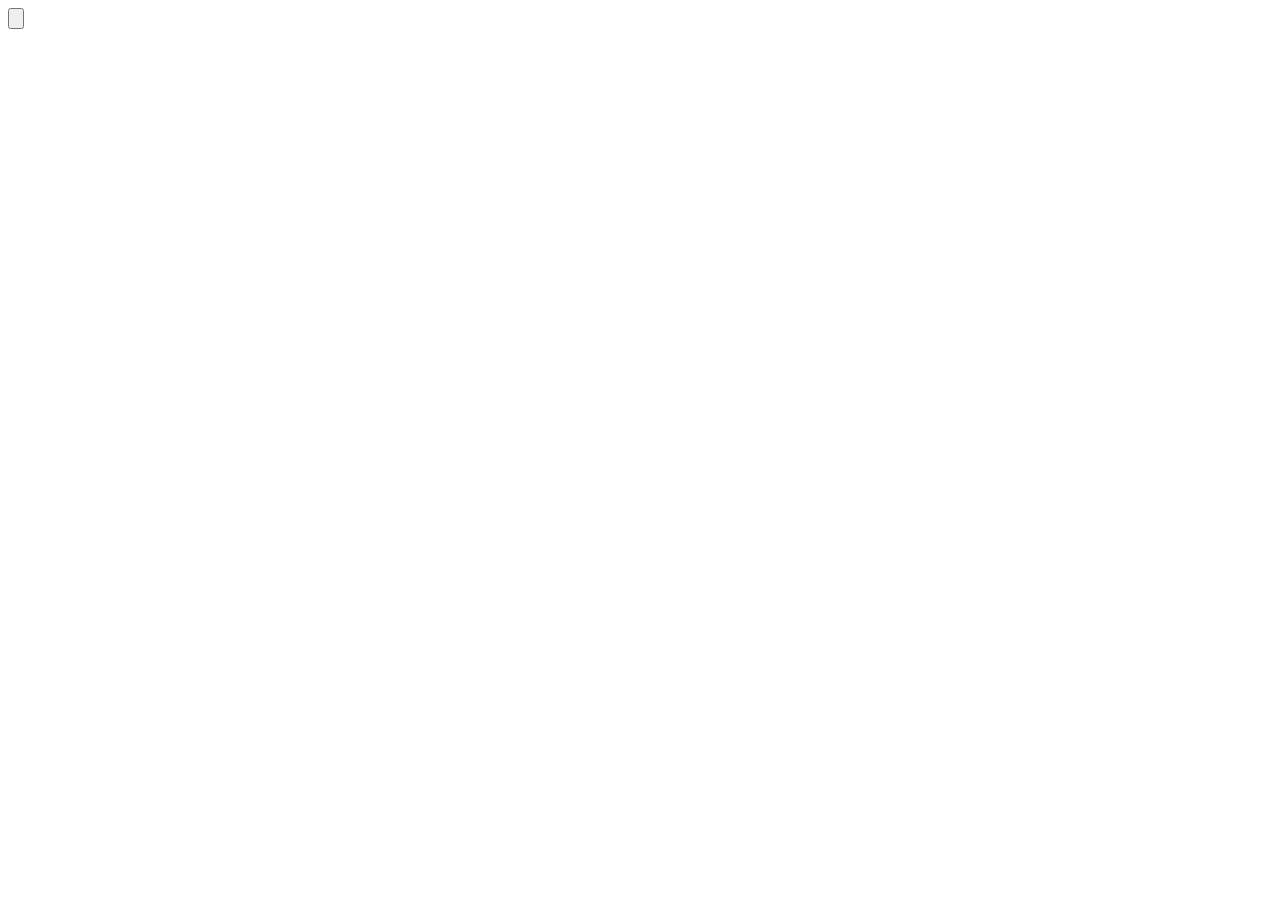
==== habits.html @ 37a02cbe "Mobile View Fixed and added some part in utitliy file" ====
<!DOCTYPE html>
<html lang="en">
<head>
  <meta charset="UTF-8">
  <meta name="viewport" content="width=device-width, initial-scale=1.0">
  <title>Document</title>
</head>
<body>
  <button class="btn btn-sm btn-square border-2 bg-base-100 hover:bg-base-100 duration-200 ease-in-out text-gray-500 border-gray-500 hover:border-gray-500 dark:text-gray-400 dark:border-gray-400 dark:hover:border-gray-400" aria-label="Tick habit"><svg aria-hidden="true" focusable="false" data-prefix="fas" data-icon="check" class="svg-inline--fa fa-check w-6 h-6 duration-200 ease-in-out opacity-0" role="img" xmlns="http://www.w3.org/2000/svg" viewBox="0 0 448 512"><path fill="currentColor" d="M438.6 105.4C451.1 117.9 451.1 138.1 438.6 150.6L182.6 406.6C170.1 419.1 149.9 419.1 137.4 406.6L9.372 278.6C-3.124 266.1-3.124 245.9 9.372 233.4C21.87 220.9 42.13 220.9 54.63 233.4L159.1 338.7L393.4 105.4C405.9 92.88 426.1 92.88 438.6 105.4H438.6z"></path></svg></button>
</body>
</html>
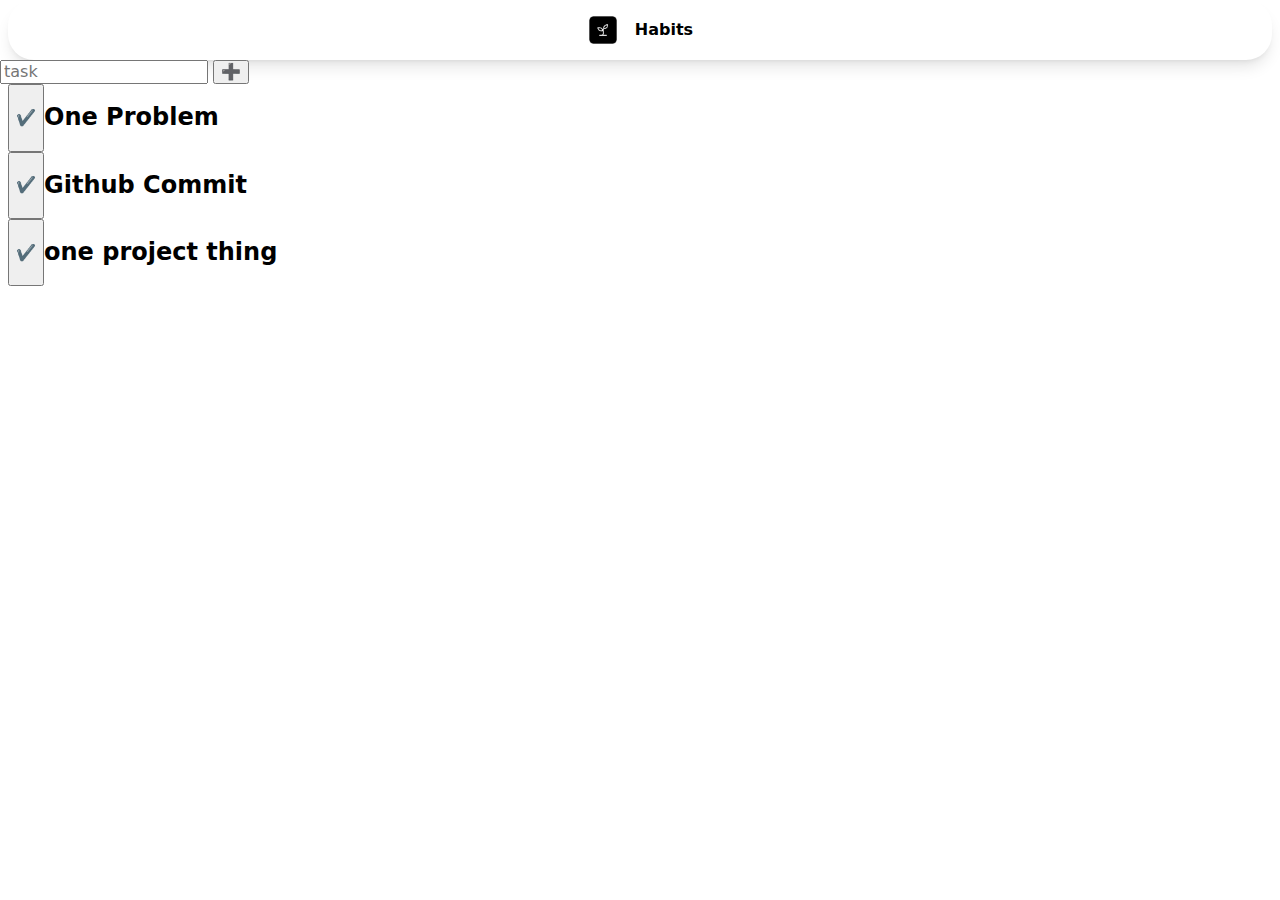
==== commit 902bf8d1: "improve in desktop view" ====
--- a/habits.html
+++ b/habits.html
@@ -3,9 +3,38 @@
 <head>
   <meta charset="UTF-8">
   <meta name="viewport" content="width=device-width, initial-scale=1.0">
+  <link rel="stylesheet" href="./styles/mordern-normalize.css">
+  <link rel="stylesheet" href="./styles/utils.css">
+  <link rel="stylesheet" href="./styles/habits.css">
   <title>Document</title>
 </head>
 <body>
-  <button class="btn btn-sm btn-square border-2 bg-base-100 hover:bg-base-100 duration-200 ease-in-out text-gray-500 border-gray-500 hover:border-gray-500 dark:text-gray-400 dark:border-gray-400 dark:hover:border-gray-400" aria-label="Tick habit"><svg aria-hidden="true" focusable="false" data-prefix="fas" data-icon="check" class="svg-inline--fa fa-check w-6 h-6 duration-200 ease-in-out opacity-0" role="img" xmlns="http://www.w3.org/2000/svg" viewBox="0 0 448 512"><path fill="currentColor" d="M438.6 105.4C451.1 117.9 451.1 138.1 438.6 150.6L182.6 406.6C170.1 419.1 149.9 419.1 137.4 406.6L9.372 278.6C-3.124 266.1-3.124 245.9 9.372 233.4C21.87 220.9 42.13 220.9 54.63 233.4L159.1 338.7L393.4 105.4C405.9 92.88 426.1 92.88 438.6 105.4H438.6z"></path></svg></button>
+  <header class="container">
+    <nav class="navbar">
+        <img src="./images/icon (2).png" alt="logo" class="logo">
+        <h1 class="logo_text">Habits</h1>
+   </nav>
+</header>
+
+ <form>
+  <input id="task" type="text" placeholder="task">
+  <button type="submit">➕</button>
+ </form>
+  <div class="container habit_div">
+    <div class="list">
+      <button class="box1">✔️</button>
+      <h2>One Problem</h2>
+    </div>
+    <div class="list">
+      <button class="box2">✔️</button>
+      <h2>Github Commit</h2>
+    </div>
+    <div class="list">
+      <button class="box3">✔️</button>
+      <h2>one project thing</h2>
+    </div>
+
+    </div>
+  
 </body>
 </html>--- a/styles/utils.css
+++ b/styles/utils.css
@@ -0,0 +1,173 @@
+/* xs */
+/* @media (min-width: 475px) {} */
+
+/* sm */
+/* @media (min-width: 640px) {} */
+
+/* md */
+/* @media (min-width: 768px) {} */
+
+/* lg */
+/* @media (min-width: 1024px) {} */
+
+/* xl */
+/* @media (min-width: 1280px) {} */
+
+/* 2xl */
+/* @media (min-width: 1536px) {} */
+
+/* CSS */
+
+/* titles and subtitles */
+.title {
+  text-align: center;
+  text-transform: capitalize;
+  font-size: var(--size-lg);
+  
+}
+.subtitle {
+  text-align: center;
+  font-size: var(--size-4xl);
+  font-weight: 600;
+  color: var(--clr-dark);
+
+}
+.btn {
+  background-color: var(--clr-white);
+  border: 2px solid var(--clr-dark);
+  border-radius: 30px;
+  box-shadow: var(--clr-dark) 4px 4px 0 0;
+  color: var(--clr-dark);
+  cursor: pointer;
+  display: inline-block;
+  font-weight: 600;
+  font-size: var(--size-4xl);
+  padding: 0 20px;
+  line-height: 70px;
+  text-align: center;
+  text-decoration: none;
+  user-select: none;
+  -webkit-user-select: none;
+  touch-action: manipulation;
+  display: flex;
+  justify-content: center;
+  align-items: center;
+}
+
+.arrow {
+  width:35px;
+  height:35px;
+  margin-left: 10px;
+  animation: bounce 1s infinite;
+}
+@keyframes bounce {
+  0% {
+      opacity: 0;
+      transform: rotate(360deg) translate(-10px, 0px);
+  }
+  50% {
+      opacity: 1;
+  }
+  100% {
+      opacity: 0;
+      transform: rotate(360deg) translate(0px, 0px);
+  }
+}
+/* @keyframes bounce { 0%, 100% { transform: translateX(-25%); animation-timing-function: cubic-bezier(0.8, 0, 1, 1); } 50% { transform: translateX(0); animation-timing-function: cubic-bezier(0, 0, 0.2, 1); } } */
+
+.btn:hover {
+  transform: translate(2px,2px);
+  background-color: var(--clr-dark);
+  color: var(--clr-white);
+  box-shadow: var(--clr-white) 4px 4px 0 0;
+}
+
+.btn:active {
+  box-shadow: var(--clr-dark) 2px 2px 0 0;
+  transform: translate(2px, 2px);
+}
+
+@media (min-width: 768px) {
+  .btn {
+    min-width: 120px;
+    padding: 0 25px;
+  }
+}
+
+.aside {
+  text-align: end;
+  margin-right: 30%;
+  font-size: var(--size-3xl);
+}
+
+  
+  .container {
+    width: 100%;
+    margin-left: auto;
+    margin-right: auto;
+    padding-left: 0.5rem;
+    padding-right: 0.5rem;
+  
+  }
+  
+  .section {
+    margin-top: 2rem;
+    padding: 1rem;
+    align-content: center;
+  }
+  
+  
+  /* xs */
+  @media (min-width: 475px) {
+    .container {
+      max-width: 475px;
+    }
+
+  }
+  
+  /* sm */
+  @media (min-width: 640px) {
+    .container {
+      max-width: 640px;
+    }
+    .section {
+      margin-top: 1px;
+    }
+  }
+  
+  /* md */
+  @media (min-width: 768px) {
+    .container {
+      max-width: 768px;
+    }
+  }
+  
+  /* lg */
+  @media (min-width: 1024px) {
+    .container {
+      max-width: 1024px;
+    }
+  
+    .section {
+      margin-top: 10rem;
+    }
+  }
+  
+  /* xl */
+  @media (min-width: 1280px) {
+    .container {
+      max-width: 1280px;
+    }
+    .section {
+      margin-top: 12rem;
+    }
+  }
+  
+  /* 2xl */
+  @media (min-width: 1536px) {
+    .container {
+      max-width: 1536px;
+    }
+  }
+
+  --- a/styles/habits.css
+++ b/styles/habits.css
@@ -0,0 +1,24 @@
+.navbar {
+  width: 100%;
+    display: flex;
+    justify-content: center;
+    align-items: center;
+    gap: 1rem;
+    background-color: var(--clr-white);
+    padding: 10px;
+    border-radius: 26px;
+    box-shadow:rgba(0, 0, 0, 0) 0px 0px 0px 0px, rgba(0, 0, 0, 0) 0px 0px 0px 0px, rgba(0, 0, 0, 0.1) 0px 10px 15px -3px, rgba(0, 0, 0, 0.1) 0px 4px 6px -4px
+
+}
+
+.logo {
+  width: 2rem;
+}
+.logo_text {
+  font-size: var(--size-3xl);
+  padding: rem;
+}
+/* sheet styling */
+.list {
+  display: flex;
+}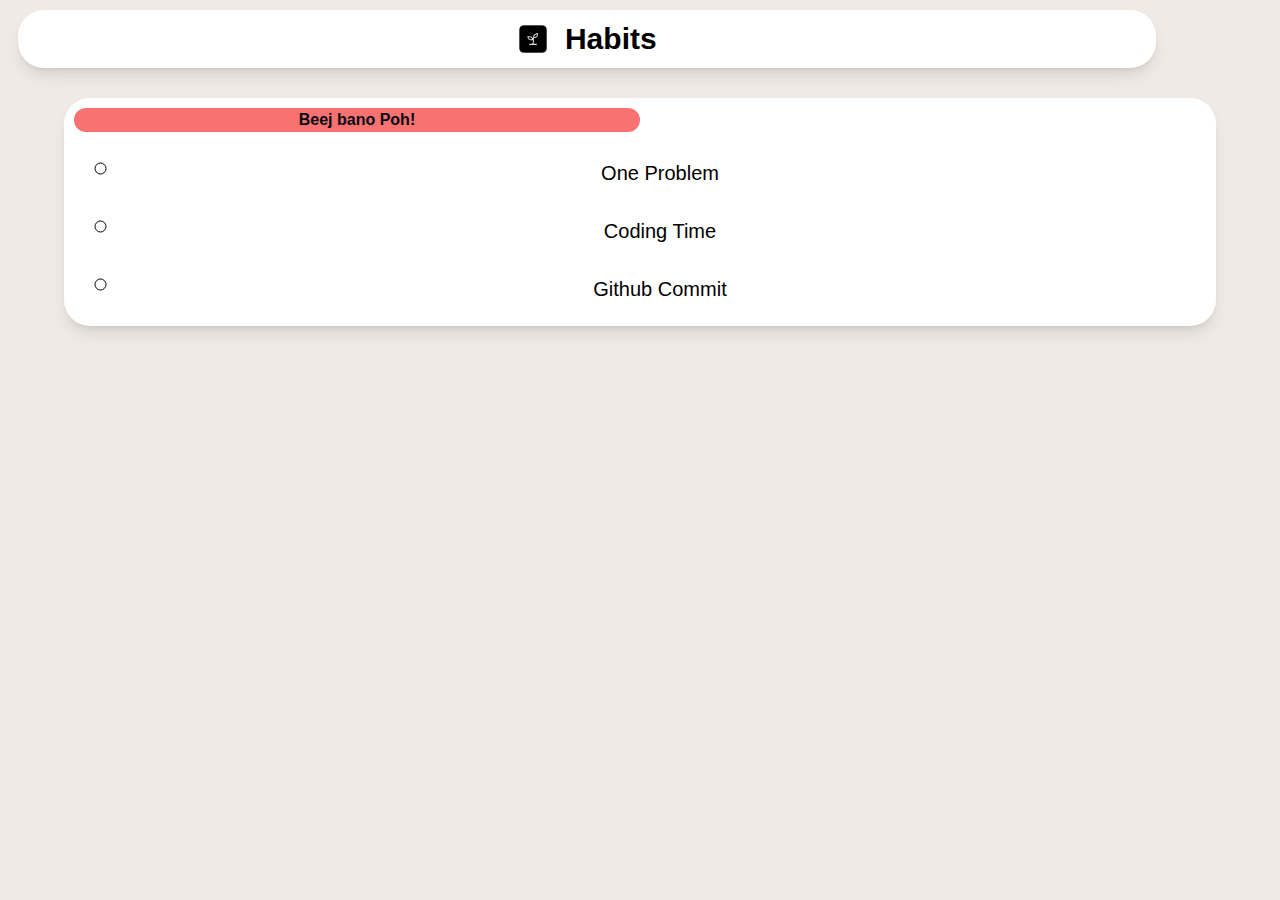
==== commit 3f490ee0: "the habits MVP is done!" ====
--- a/habits.html
+++ b/habits.html
@@ -4,6 +4,7 @@
   <meta charset="UTF-8">
   <meta name="viewport" content="width=device-width, initial-scale=1.0">
   <link rel="stylesheet" href="./styles/mordern-normalize.css">
+  <link rel="stylesheet" href="./styles/style.css">
   <link rel="stylesheet" href="./styles/utils.css">
   <link rel="stylesheet" href="./styles/habits.css">
   <title>Document</title>
@@ -14,27 +15,15 @@
         <img src="./images/icon (2).png" alt="logo" class="logo">
         <h1 class="logo_text">Habits</h1>
    </nav>
-</header>
-
- <form>
-  <input id="task" type="text" placeholder="task">
-  <button type="submit">➕</button>
- </form>
-  <div class="container habit_div">
-    <div class="list">
-      <button class="box1">✔️</button>
-      <h2>One Problem</h2>
-    </div>
-    <div class="list">
-      <button class="box2">✔️</button>
-      <h2>Github Commit</h2>
-    </div>
-    <div class="list">
-      <button class="box3">✔️</button>
-      <h2>one project thing</h2>
-    </div>
-
-    </div>
-  
+  </header>
+  <div class="container" id="habits__card">
+    <div class="feature"><h4>Beej bano Poh!</h4></div>
+    <ul>
+      <li class="todo"><button class="todo_btn">One Problem</button></li>
+      <li class="todo"><button class="todo_btn">Coding Time</button></li>
+      <li class="todo"><button class="todo_btn">Github Commit</button></li>
+    </ul>
+  </div>
+  <script src="./src/habits.js"></script>
 </body>
 </html>--- a/styles/style.css
+++ b/styles/style.css
@@ -0,0 +1,79 @@
+:root {
+    --clr-dark: #070a13;
+    --clr-light: #efeae6;
+    --clr-slate400: #94a3b8;
+    --clr-white: white;
+    --clr-slate600: #475569;
+    --clr-slate800: #291334;
+    --clr-highlight: #e0a82e;
+    --clr-rose: #f87272;
+  
+    /* rose rgb(225, 29, 72) */
+    /* indigo rgb(79, 70, 229) */
+  
+    /* sizes */
+    --size-xxs: 0.5rem;
+    --size-xs: 0.75rem;
+    --size-sm: 0.875rem;
+    --size-base: 1rem;
+    --size-lg: 1.125rem;
+    --size-xl: 1.25rem;
+    --size-2xl: 1.5rem;
+    --size-3xl: 1.875rem;
+    --size-4xl: 2.25rem;
+    --size-5xl: 3rem;
+    --size-6xl: 3.75rem;
+    --size-7xl: 4.5rem;
+    --size-8xl: 6rem;
+    --size-9xl: 8rem;
+    --size-10xl: 10rem;
+  }
+* {
+    margin: 0;
+    line-height: calc(1em + 0.5rem);
+}
+ html {
+    scroll-behavior: smooth;
+ }
+body {
+    font-family: Poppins ,'General Sans', sans-serif;
+    background-color: var(--clr-light);
+}
+
+
+img,
+picture,
+video,
+canvas,
+svg {
+  display: block;
+  max-width: 100%;
+  user-select: none;
+}
+
+button {
+  display: inline-block;
+  margin-top: 20px;
+  margin-left: auto;
+  margin-right: auto;
+  padding: 0px;
+  border: none;
+  background: none;
+  cursor: pointer;
+  color: inherit;
+}
+  
+strong {
+    color: var(--clr-highlight);
+}
+span {
+    text-align:end;
+    font-size: var(--size-6xl);
+}
+
+body {
+  scroll-snap-type: y mandatory;
+}
+.container {
+  scroll-snap-align: start;
+}--- a/styles/utils.css
+++ b/styles/utils.css
@@ -27,23 +27,24 @@
 }
 .subtitle {
   text-align: center;
-  font-size: var(--size-4xl);
-  font-weight: 600;
+  font-size: var(--size-5xl);
+  font-weight: 400;
+  line-height: 1.5;
   color: var(--clr-dark);
 
 }
 .btn {
   background-color: var(--clr-white);
   border: 2px solid var(--clr-dark);
-  border-radius: 30px;
+  border-radius: 50px;
   box-shadow: var(--clr-dark) 4px 4px 0 0;
   color: var(--clr-dark);
   cursor: pointer;
   display: inline-block;
   font-weight: 600;
-  font-size: var(--size-4xl);
+  font-size: var(--size-6xl);
   padding: 0 20px;
-  line-height: 70px;
+  line-height: 100px;
   text-align: center;
   text-decoration: none;
   user-select: none;
@@ -52,6 +53,7 @@
   display: flex;
   justify-content: center;
   align-items: center;
+  padding:20px;
 }
 
 .arrow {
@@ -130,6 +132,9 @@
     .container {
       max-width: 640px;
     }
+    .title {
+      font-size: var(--size-xl);
+    }
     .section {
       margin-top: 1px;
     }
--- a/styles/habits.css
+++ b/styles/habits.css
@@ -1,8 +1,14 @@
+body {
+  display: flex;
+  flex-direction: column;
+  align-items: center;
+}
 .navbar {
-  width: 100%;
+  width: 90%;
     display: flex;
     justify-content: center;
     align-items: center;
+    margin: 10px;
     gap: 1rem;
     background-color: var(--clr-white);
     padding: 10px;
@@ -18,7 +24,41 @@
   font-size: var(--size-3xl);
   padding: rem;
 }
-/* sheet styling */
-.list {
-  display: flex;
-}+/* styling the feature */
+.feature {
+  background-color: var(--clr-rose);
+  color: var(--clr-dark);
+  border-radius: 26px;
+  width: 50%;
+  font-weight: 500;
+}
+
+
+/* styling the card */
+ #habits__card {
+  width: 90%;
+    margin: 20px;
+    text-align: center;
+    gap: 1rem;
+    background-color: var(--clr-white);
+    padding: 10px;
+    border-radius: 26px;
+    box-shadow:rgba(0, 0, 0, 0) 0px 0px 0px 0px, rgba(0, 0, 0, 0) 0px 0px 0px 0px, rgba(0, 0, 0, 0.1) 0px 10px 15px -3px, rgba(0, 0, 0, 0.1) 0px 4px 6px -4px
+
+}
+
+.todo {
+  margin: 10px;
+  list-style: circle;
+  font-size: var(--size-4xl);
+
+}
+.todo_btn {
+  border: none;
+  background-color: var(--clr-white);
+  font-size: var(--size-xl);
+  font-weight: 500;
+}
+.todo:hover {
+  font-size: var(--size-5xl);
+}
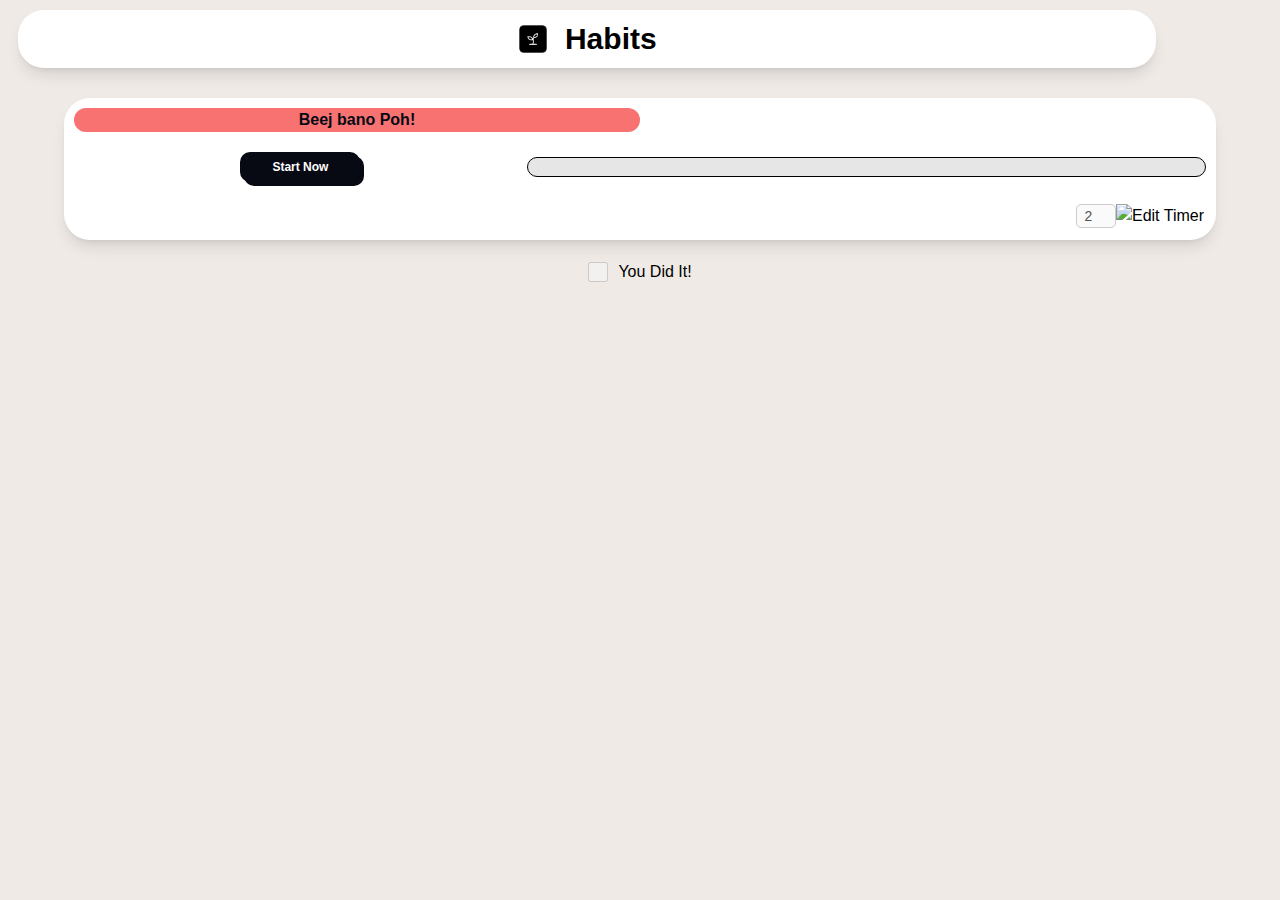
==== commit 96d3d145: "making the habits page" ====
--- a/habits.html
+++ b/habits.html
@@ -18,12 +18,22 @@
   </header>
   <div class="container" id="habits__card">
     <div class="feature"><h4>Beej bano Poh!</h4></div>
-    <ul>
-      <li class="todo"><button class="todo_btn">One Problem</button></li>
-      <li class="todo"><button class="todo_btn">Coding Time</button></li>
-      <li class="todo"><button class="todo_btn">Github Commit</button></li>
-    </ul>
-  </div>
+      <div class="habit-header">
+        <button id="startTimer" class="btn">Start Now</button>
+        <div class="progress-bar-container">
+          <div id="progressBar"></div>
+        </div>
+      </div>
+        <div class="timer-setting">
+          <input id="timerInput" type="number" placeholder="Minutes" min="2" value="2" disabled>
+          <img id="editTimer" src="https://img.icons8.com/material-outlined/24/000000/edit--v1.png" alt="Edit Timer">
+        </div>
+        
+      </div>
+      <div class="commit">
+        <input type="checkbox" id="commitCheckbox" disabled>
+        <label for="commitCheckbox">You Did It!</label>
+      </div>
   <script src="./src/habits.js"></script>
 </body>
 </html>--- a/styles/style.css
+++ b/styles/style.css
@@ -36,6 +36,11 @@
     scroll-behavior: smooth;
  }
 body {
+    display: flex;
+    justify-content: center;
+    align-items: center;
+    align-content: center;
+    flex-direction: column;
     font-family: Poppins ,'General Sans', sans-serif;
     background-color: var(--clr-light);
 }
--- a/styles/habits.css
+++ b/styles/habits.css
@@ -22,7 +22,6 @@
 }
 .logo_text {
   font-size: var(--size-3xl);
-  padding: rem;
 }
 /* styling the feature */
 .feature {
@@ -53,12 +52,79 @@
   font-size: var(--size-4xl);
 
 }
-.todo_btn {
+.btn {
+  margin-bottom: 20px;
+  padding: 0px 5px;
+  width: 20%px;
+  height: 30px;
+  font-size: var(--size-xs);
+  color: #fff;
+  background: var(--clr-dark);
   border: none;
-  background-color: var(--clr-white);
-  font-size: var(--size-xl);
-  font-weight: 500;
+  border-radius: 10px;
+  cursor: pointer;
 }
 .todo:hover {
   font-size: var(--size-5xl);
 }
+
+/* for progress bar and habits */
+
+.habit-header {
+  display: flex;
+  justify-content: center;
+  align-items: center;
+  height:fit-content;
+
+}
+
+
+
+input[type="number"] {
+  width: 40px;
+  padding: 1px;
+  font-size: var(--size-sm);
+  border: 1px solid #ccc;
+  border-radius: 5px;
+  text-align: center;
+}
+
+.progress-bar-container {
+  height: 20px;
+  width: 60%;
+  background: #e6e6e6;
+  border-radius: 10px;
+  overflow: hidden;
+  border: 1px solid black;
+}
+
+#progressBar {
+  height: 100%;
+  width: 0%;
+  background: #28a745;
+  transition: width 0.1s ease-in-out;
+}
+
+.commit {
+  display: flex;
+  align-items: center;
+  justify-content: center;
+  gap: 10px;
+}
+
+input[type="checkbox"] {
+  width: 20px;
+  height: 20px;
+  cursor: not-allowed;
+}
+
+.streak h2 {
+  margin-top: 20px;
+  color: #ff5722;
+}
+
+.timer-setting {
+  display: flex;
+  justify-content: flex-end;
+  margin: 2px;
+}
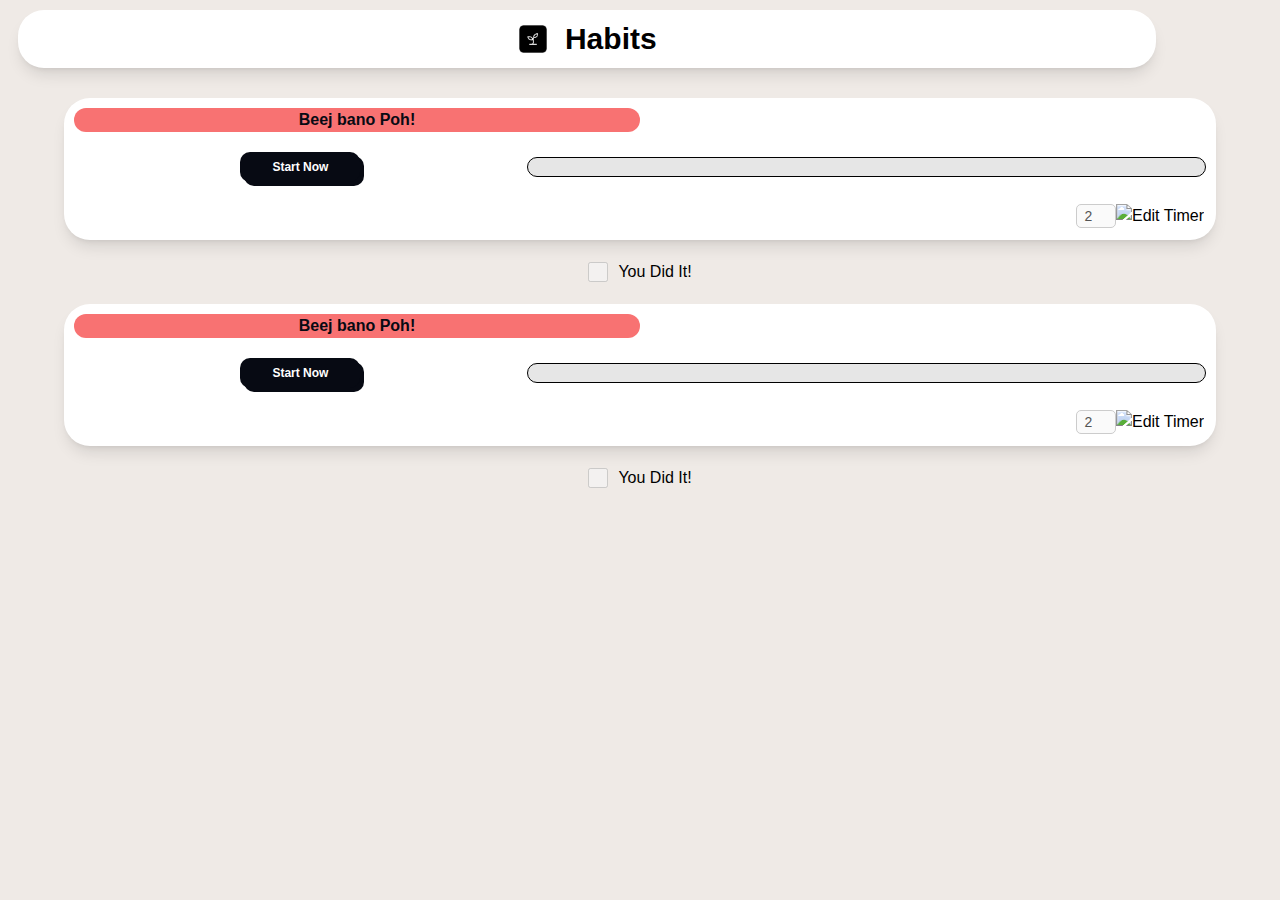
==== commit ed0be282: "added the timer and button" ====
--- a/habits.html
+++ b/habits.html
@@ -34,6 +34,25 @@
         <input type="checkbox" id="commitCheckbox" disabled>
         <label for="commitCheckbox">You Did It!</label>
       </div>
+      <!--Second-->
+      <div class="container" id="habits__card">
+        <div class="feature"><h4>Beej bano Poh!</h4></div>
+          <div class="habit-header">
+            <button id="startTimer" class="btn">Start Now</button>
+            <div class="progress-bar-container">
+              <div id="progressBar"></div>
+            </div>
+          </div>
+            <div class="timer-setting">
+              <input id="timerInput" type="number" placeholder="Minutes" min="2" value="2" disabled>
+              <img id="editTimer" src="https://img.icons8.com/material-outlined/24/000000/edit--v1.png" alt="Edit Timer">
+            </div>
+            
+          </div>
+          <div class="commit">
+            <input type="checkbox" id="commitCheckbox" disabled>
+            <label for="commitCheckbox">You Did It!</label>
+          </div>
   <script src="./src/habits.js"></script>
 </body>
 </html>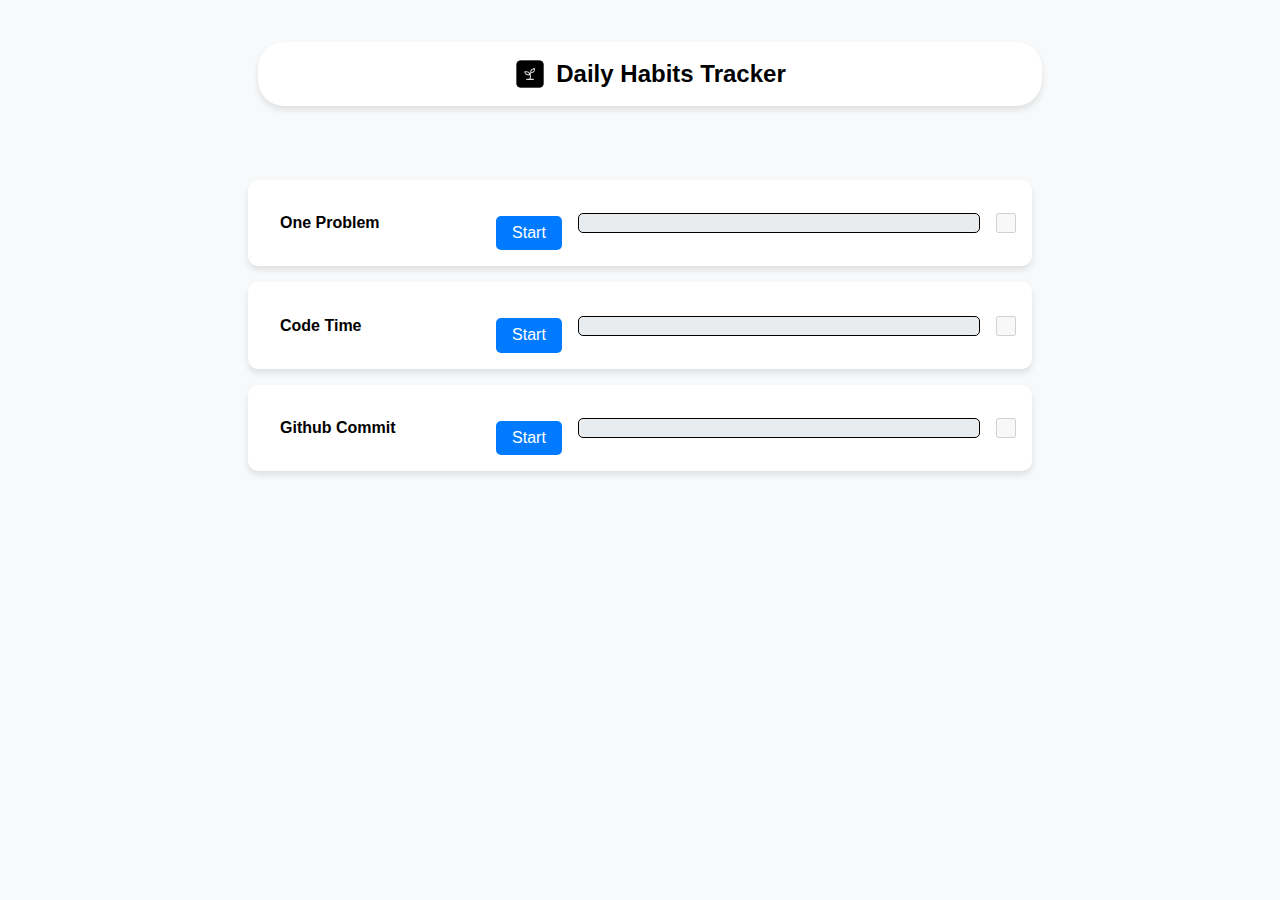
==== commit 4ad3cd55: "changes in javascript code" ====
--- a/habits.html
+++ b/habits.html
@@ -7,52 +7,46 @@
   <link rel="stylesheet" href="./styles/style.css">
   <link rel="stylesheet" href="./styles/utils.css">
   <link rel="stylesheet" href="./styles/habits.css">
-  <title>Document</title>
+  <title>Habits</title>
 </head>
 <body>
   <header class="container">
     <nav class="navbar">
-        <img src="./images/icon (2).png" alt="logo" class="logo">
-        <h1 class="logo_text">Habits</h1>
-   </nav>
+      <img src="./images/icon (2).png" alt="logo" class="logo">
+      <h1 class="logo_text">Daily Habits Tracker</h1>
+    </nav>
   </header>
-  <div class="container" id="habits__card">
-    <div class="feature"><h4>Beej bano Poh!</h4></div>
-      <div class="habit-header">
-        <button id="startTimer" class="btn">Start Now</button>
+  
+  <main class="container">
+    <!-- Habit Cards -->
+    <div id="habits-container">
+      <div class="habit-row" data-habit-id="1">
+        <h4 class="habit-title">One Problem</h4>
+        <button class="start-btn">Start</button>
         <div class="progress-bar-container">
-          <div id="progressBar"></div>
+          <div class="progress-bar"></div>
         </div>
+        <input type="checkbox" class="habit-checkbox" disabled>
       </div>
-        <div class="timer-setting">
-          <input id="timerInput" type="number" placeholder="Minutes" min="2" value="2" disabled>
-          <img id="editTimer" src="https://img.icons8.com/material-outlined/24/000000/edit--v1.png" alt="Edit Timer">
+      <div class="habit-row" data-habit-id="2">
+        <h4 class="habit-title">Code Time</h4>
+        <button class="start-btn">Start</button>
+        <div class="progress-bar-container">
+          <div class="progress-bar"></div>
         </div>
-        
+        <input type="checkbox" class="habit-checkbox" disabled>
       </div>
-      <div class="commit">
-        <input type="checkbox" id="commitCheckbox" disabled>
-        <label for="commitCheckbox">You Did It!</label>
+      <div class="habit-row" data-habit-id="3">
+        <h4 class="habit-title">Github Commit</h4>
+        <button class="start-btn">Start</button>
+        <div class="progress-bar-container">
+          <div class="progress-bar"></div>
+        </div>
+        <input type="checkbox" class="habit-checkbox" disabled>
       </div>
-      <!--Second-->
-      <div class="container" id="habits__card">
-        <div class="feature"><h4>Beej bano Poh!</h4></div>
-          <div class="habit-header">
-            <button id="startTimer" class="btn">Start Now</button>
-            <div class="progress-bar-container">
-              <div id="progressBar"></div>
-            </div>
-          </div>
-            <div class="timer-setting">
-              <input id="timerInput" type="number" placeholder="Minutes" min="2" value="2" disabled>
-              <img id="editTimer" src="https://img.icons8.com/material-outlined/24/000000/edit--v1.png" alt="Edit Timer">
-            </div>
-            
-          </div>
-          <div class="commit">
-            <input type="checkbox" id="commitCheckbox" disabled>
-            <label for="commitCheckbox">You Did It!</label>
-          </div>
+    </div>
+  </main>
+
   <script src="./src/habits.js"></script>
 </body>
 </html>--- a/styles/habits.css
+++ b/styles/habits.css
@@ -128,3 +128,94 @@
   justify-content: flex-end;
   margin: 2px;
 }
+
+/* General Styling */
+body {
+  display: flex;
+  flex-direction: column;
+  align-items: center;
+  font-family: Arial, sans-serif;
+  margin: 0;
+  padding: 0;
+  background-color: #f8f9fa;
+}
+
+.navbar {
+  width: 100%;
+  padding: 1rem;
+  display: flex;
+  align-items: center;
+  background: #ffffff;
+  box-shadow: 0px 4px 6px rgba(0, 0, 0, 0.1);
+  justify-content: center;
+  gap: 10px;
+}
+
+.logo {
+  width: 2rem;
+}
+
+.logo_text {
+  font-size: 1.5rem;
+  font-weight: bold;
+}
+
+.container {
+  width: 90%;
+  max-width: 800px;
+  margin: 2rem auto;
+}
+
+/* Habit Row */
+.habit-row {
+  display: flex;
+  align-items: center;
+  justify-content: space-between;
+  padding: 1rem;
+  margin-bottom: 1rem;
+  background: #ffffff;
+  border-radius: 10px;
+  box-shadow: 0px 4px 6px rgba(0, 0, 0, 0.1);
+}
+
+.habit-title {
+  flex: 1;
+  font-size: 1rem;
+  margin: 0 1rem;
+}
+
+.start-btn {
+  padding: 0.5rem 1rem;
+  background: #007bff;
+  color: white;
+  border: none;
+  border-radius: 5px;
+  cursor: pointer;
+}
+
+.start-btn:disabled {
+  background: #6c757d;
+  cursor: not-allowed;
+}
+
+.progress-bar-container {
+  flex: 2;
+  height: 20px;
+  margin: 0 1rem;
+  background: #e9ecef;
+  border-radius: 5px;
+  overflow: hidden;
+}
+
+.progress-bar {
+  height: 100%;
+  width: 0;
+  background: #28a745;
+  transition: width 0.3s ease-in-out;
+}
+
+.habit-checkbox {
+  width: 20px;
+  height: 20px;
+}
+
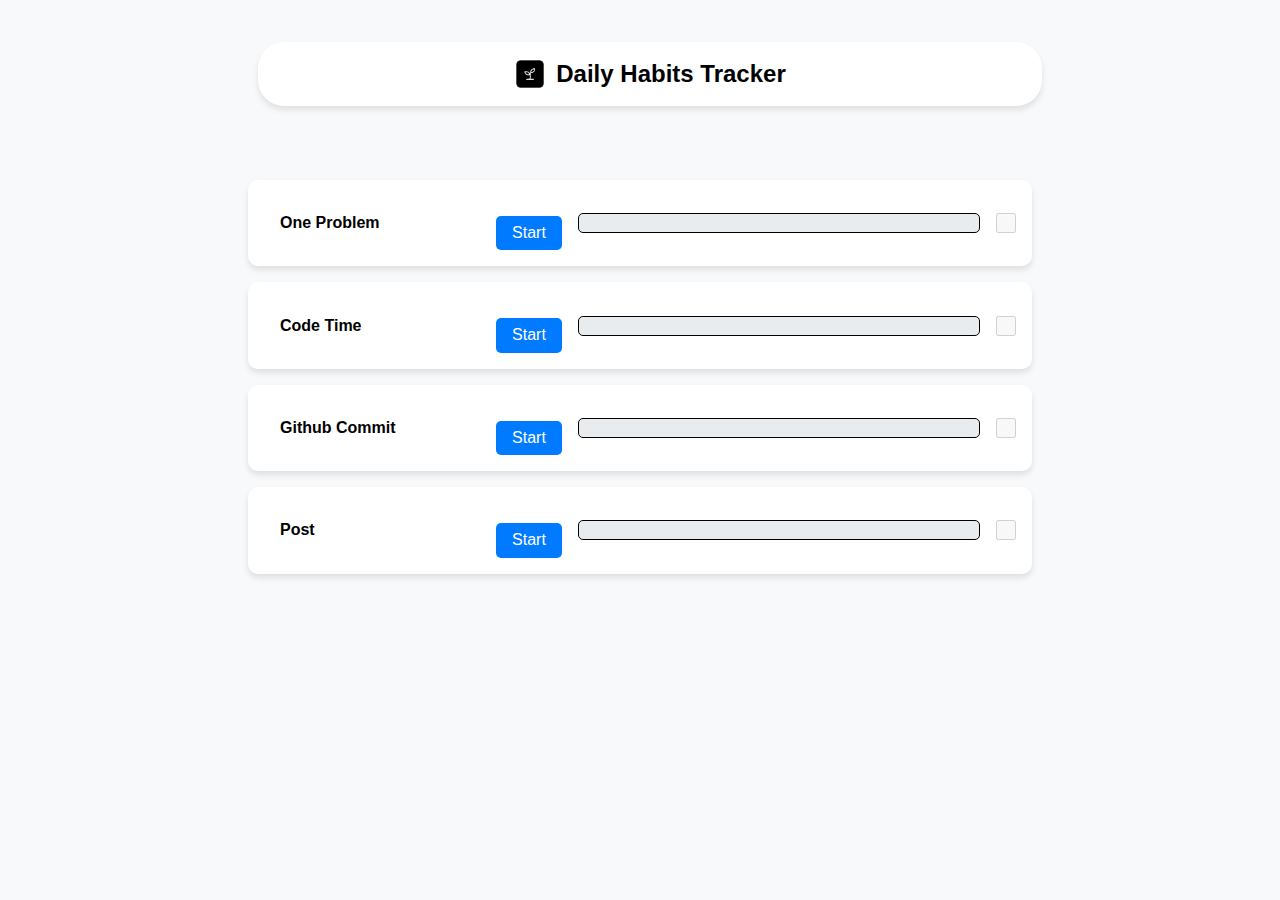
==== commit e6d34a17: "fixed the sheet in home page" ====
--- a/habits.html
+++ b/habits.html
@@ -44,7 +44,16 @@
         </div>
         <input type="checkbox" class="habit-checkbox" disabled>
       </div>
+      <div class="habit-row" data-habit-id="3">
+        <h4 class="habit-title">Post</h4>
+        <button class="start-btn">Start</button>
+        <div class="progress-bar-container">
+          <div class="progress-bar"></div>
+        </div>
+        <input type="checkbox" class="habit-checkbox" disabled>
+      </div>
     </div>
+    
   </main>
 
   <script src="./src/habits.js"></script>
--- a/styles/style.css
+++ b/styles/style.css
@@ -57,12 +57,14 @@
 }
 
 button {
+  text-decoration: none;
   display: inline-block;
   margin-top: 20px;
   margin-left: auto;
   margin-right: auto;
   padding: 0px;
   border: none;
+  background-color: var(--clr-dark);
   background: none;
   cursor: pointer;
   color: inherit;
--- a/styles/utils.css
+++ b/styles/utils.css
@@ -34,6 +34,7 @@
 
 }
 .btn {
+  
   background-color: var(--clr-white);
   border: 2px solid var(--clr-dark);
   border-radius: 50px;
